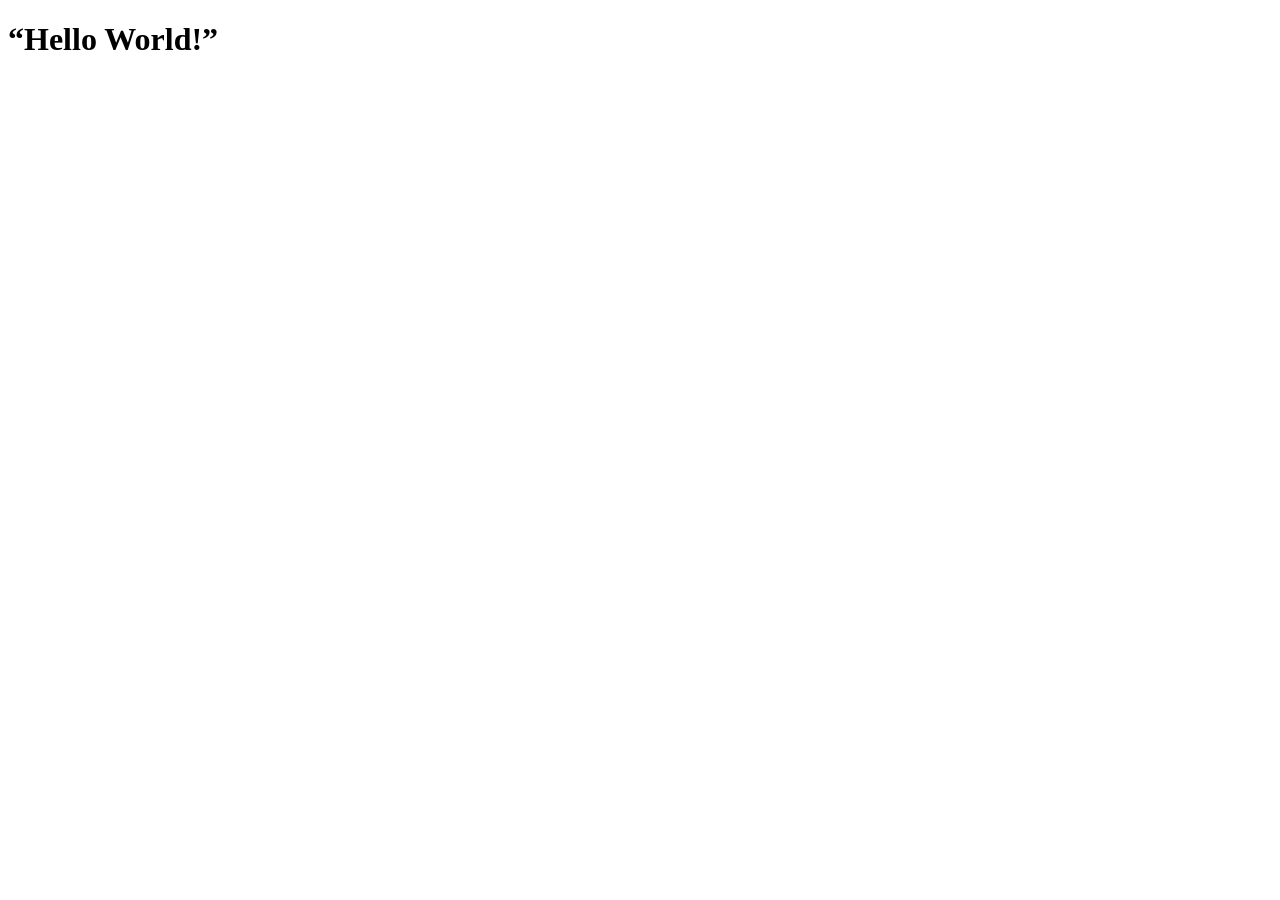
==== index.html @ e7609cd0 "add some text in index file" ====
<!DOCTYPE html>
<html lang="en">

<head>
    <meta charset="UTF-8">
    <meta http-equiv="X-UA-Compatible" content="IE=edge">
    <meta name="viewport" content="width=device-width, initial-scale=1.0">
    <title>Document</title>
</head>

<body>
    <h1>“Hello World!”</h1>
</body>

</html>
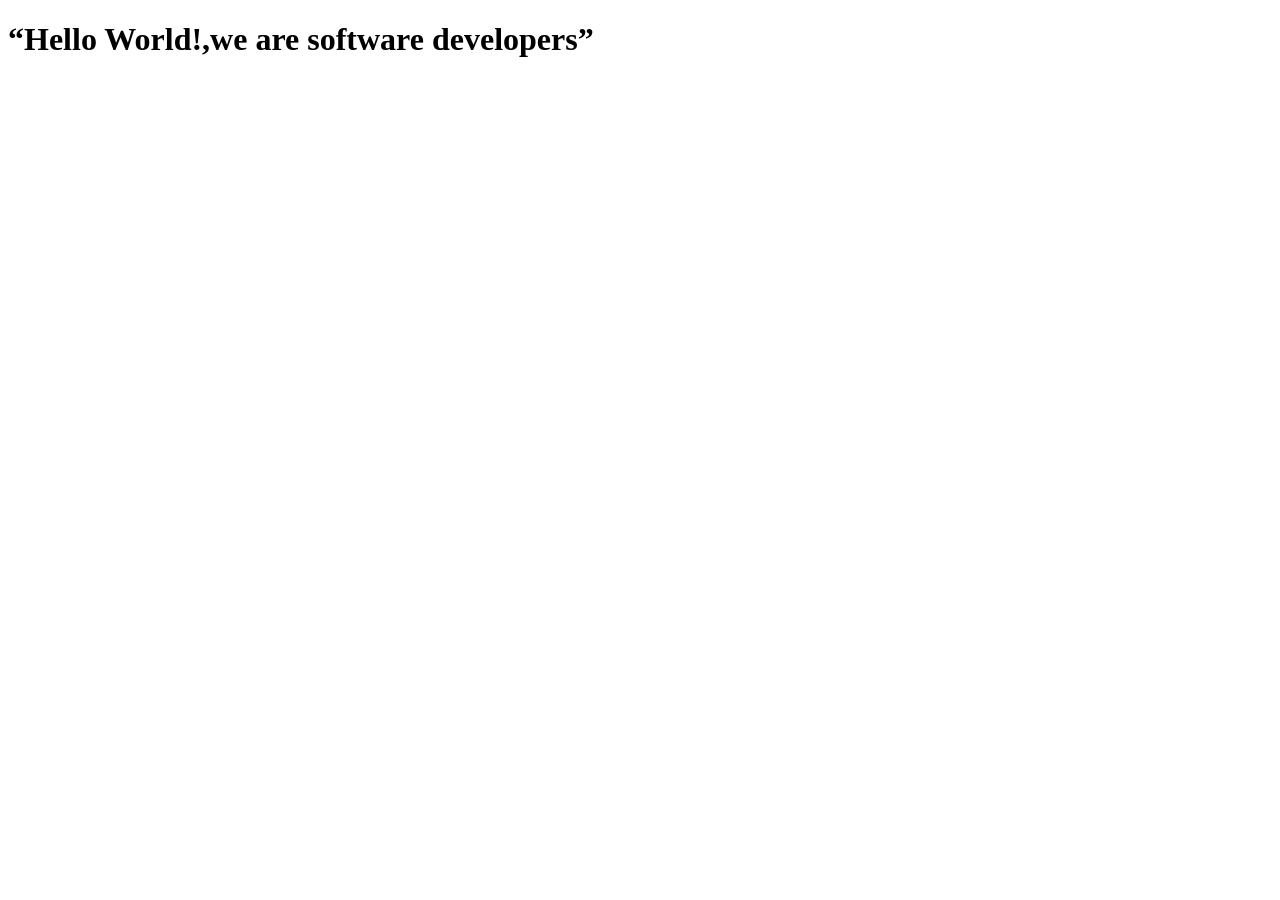
==== commit 152f3f9e: "our second commit" ====
--- a/index.html
+++ b/index.html
@@ -9,7 +9,7 @@
 </head>
 
 <body>
-    <h1>“Hello World!”</h1>
+    <h1>“Hello World!,we are software developers”</h1>
 </body>
 
 </html>
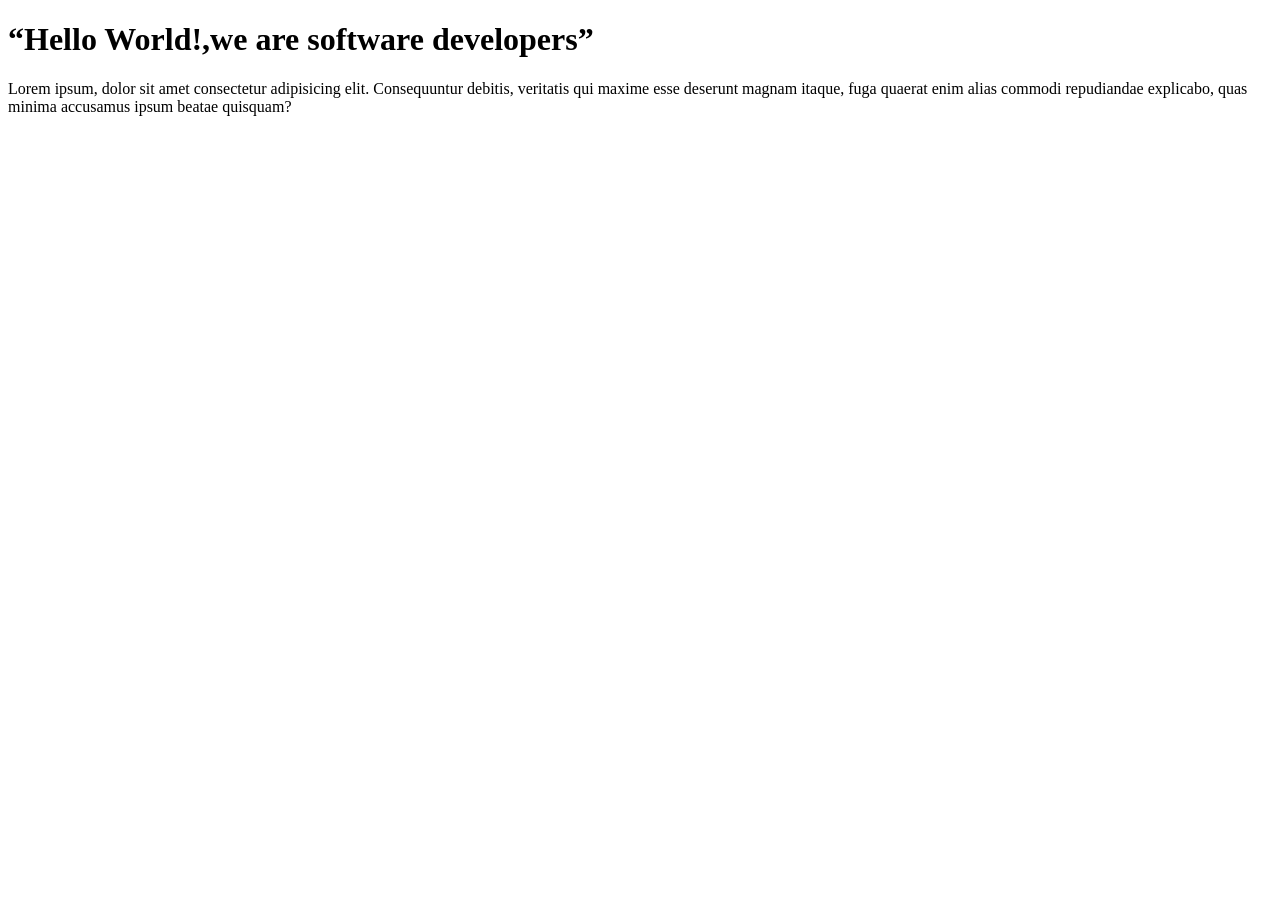
==== commit 4616c44e: "add in index file" ====
--- a/index.html
+++ b/index.html
@@ -10,6 +10,9 @@
 
 <body>
     <h1>“Hello World!,we are software developers”</h1>
+    <p>Lorem ipsum, dolor sit amet consectetur adipisicing elit. Consequuntur debitis, veritatis qui maxime esse
+        deserunt magnam itaque, fuga quaerat enim alias commodi repudiandae explicabo, quas minima accusamus ipsum
+        beatae quisquam?</p>
 </body>
 
 </html>
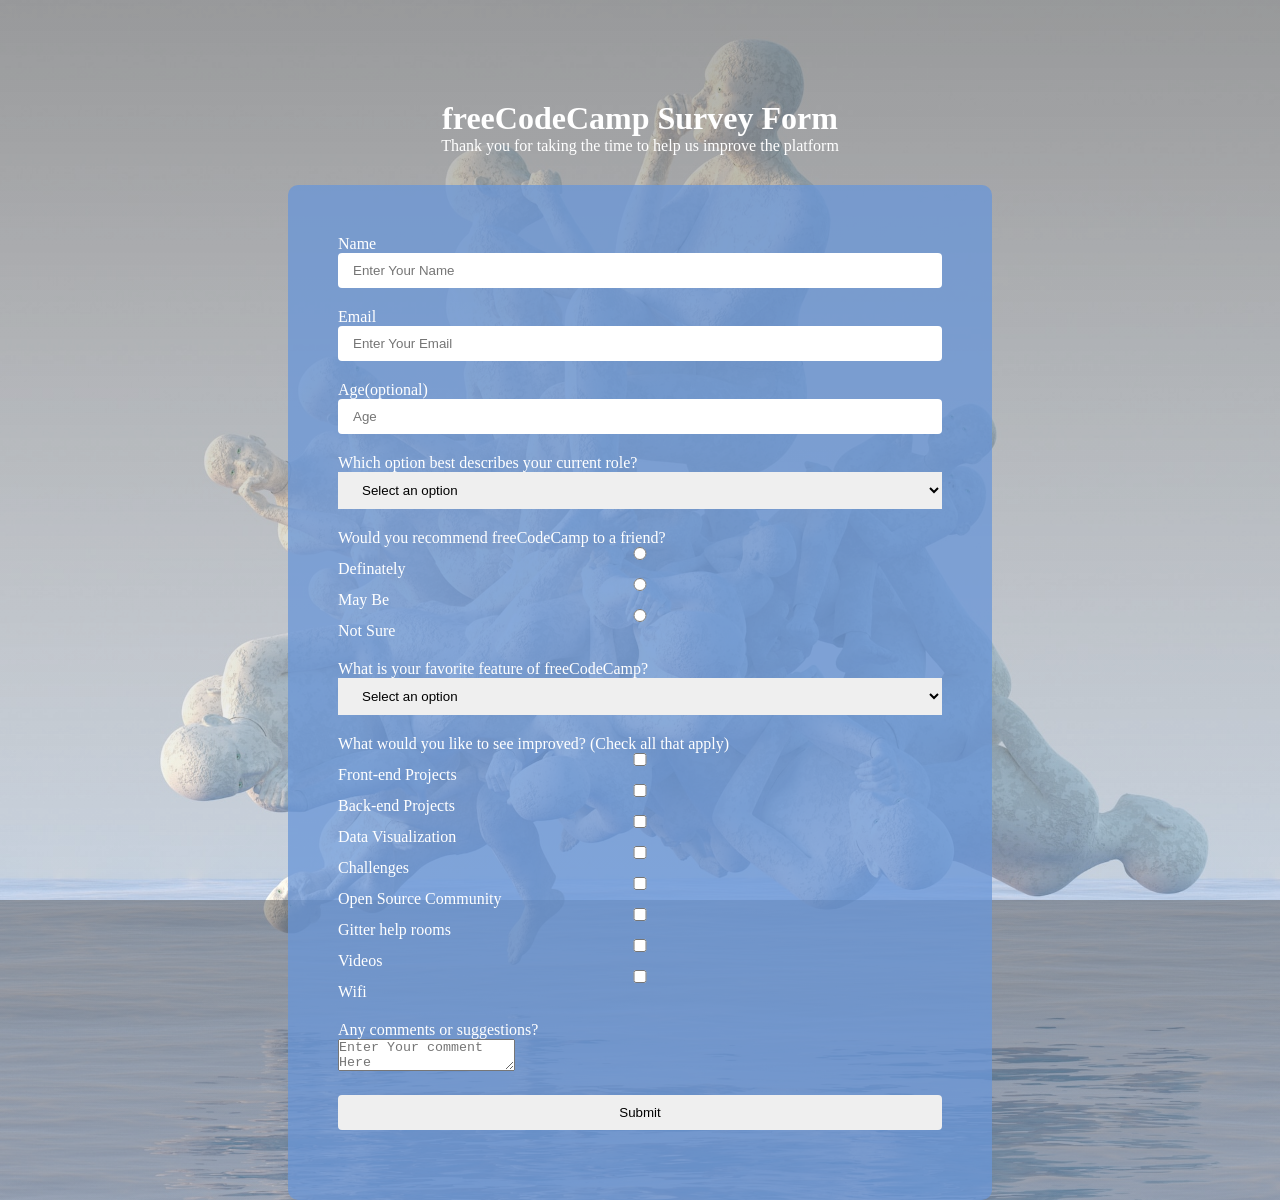
==== commit c337e9ee: "fixed web page" ====
--- a/index.html
+++ b/index.html
@@ -5,14 +5,78 @@
     <meta charset="UTF-8">
     <meta http-equiv="X-UA-Compatible" content="IE=edge">
     <meta name="viewport" content="width=device-width, initial-scale=1.0">
-    <title>Document</title>
+    <title>Survey Form</title>
+    <link rel="stylesheet" href="css/style.css">
 </head>
 
 <body>
-    <h1>“Hello World!,we are software developers”</h1>
-    <p>Lorem ipsum, dolor sit amet consectetur adipisicing elit. Consequuntur debitis, veritatis qui maxime esse
-        deserunt magnam itaque, fuga quaerat enim alias commodi repudiandae explicabo, quas minima accusamus ipsum
-        beatae quisquam?</p>
+    <div class="container">
+        <div class="header-text">
+            <h1>freeCodeCamp Survey Form</h1>
+            <p>Thank you for taking the time to help us improve the platform</p>
+        </div>
+        <form action="" class="form">
+            <div class="mb">
+                <label for="name">Name</label>
+                <input type="text" id="name" placeholder="Enter Your Name">
+            </div>
+            <div class="mb">
+                <label for="email">Email</label>
+                <input type="email" id="email" placeholder="Enter Your Email">
+            </div>
+            <div class="mb">
+                <label for="">Age(optional)</label>
+                <input type="number" placeholder="Age">
+            </div>
+            <div class="mb">
+                <label for="">Which option best describes your current role?</label>
+                <select name="" id="">
+                    <option value="">Select an option</option>
+                    <option value="">Student</option>
+                    <option value="">Full Time Job</option>
+                    <option value="">Full time leaner</option>
+                    <option value="">Prefer Not To Say</option>
+                    <option value="">Other</option>
+                </select>
+            </div>
+            <div class="mb">
+                <label for="">Would you recommend freeCodeCamp to a friend?</label>
+                <input type="radio" name="recommend" id=""><label for="">Definately</label>
+                <input type="radio" name="recommend" id=""><label for="">May Be</label>
+                <input type="radio" name="recommend" id=""><label for="">Not Sure</label>
+            </div>
+            <div class="mb">
+                <label for="">What is your favorite feature of freeCodeCamp?</label>
+                <select name="" id="">
+                    <option value="">Select an option</option>
+                    <option value="">Student</option>
+                    <option value="">Challenge</option>
+                    <option value="">Projects</option>
+                    <option value="">Community</option>
+                    <option value="">Open Sour</option>
+                </select>
+            </div>
+            <div class="mb">
+                <label for="">What would you like to see improved? (Check all that apply)</label>
+                <input type="checkbox"><label for="">Front-end Projects</label>
+                <input type="checkbox"><label for="">Back-end Projects</label>
+                <input type="checkbox"><label for="">Data Visualization</label>
+                <input type="checkbox"><label for="">Challenges</label>
+                <input type="checkbox"><label for="">Open Source Community</label>
+                <input type="checkbox"><label for="">Gitter help rooms</label>
+                <input type="checkbox"><label for="">Videos</label>
+                <input type="checkbox"><label for="">Wifi</label>
+            </div>
+            <div class="mb">
+                <label for="address">Any comments or suggestions?</label>
+                <textarea name="" placeholder="Enter Your comment Here" id="address"></textarea>
+            </div>
+            <div class="mb">
+                <input type="submit" value="Submit">
+            </div>
+        </form>
+    </div>
+
 </body>
 
 </html>
--- a/css/style.css
+++ b/css/style.css
@@ -0,0 +1,68 @@
+* {
+    padding: 0;
+    margin: 0;
+    color: #fff;
+    box-sizing: border-box;
+}
+
+body {
+    width: 100%;
+    min-height: 100vh;
+    background: linear-gradient(180deg, rgba(128, 128, 128, 0.651), rgba(255, 255, 255, 0.363)), url("../img/amadaranth-7Wcwc8tru2U-unsplash.jpg");
+    background-position: 50% 30%;
+    background-size: cover;
+}
+
+.container {
+    width: 55%;
+    height: 100vh;
+    /* background: orange; */
+    margin: auto;
+    /* text-align: center; */
+    padding-top: 70px;
+}
+
+.header-text {
+    text-align: center;
+    padding: 30px;
+}
+
+.form {
+    background: rgba(106, 150, 216, 0.76);
+    border-radius: 10px;
+    padding: 50px;
+
+}
+
+label,
+input {
+    display: block;
+    width: 100%;
+}
+
+.mb {
+    margin-bottom: 20px;
+}
+
+input {
+    padding: 10px 15px;
+    outline-color: skyblue;
+    border-radius: 4px;
+    border: none;
+    color: #000;
+}
+
+select {
+    width: 100%;
+    color: #000;
+    padding: 10px 20px;
+    border: none;
+    outline: skyblue;
+}
+
+option {
+    color: #222;
+    padding: 10px;
+    border-bottom: 1px solid #ddd;
+    background: skyblue;
+}
